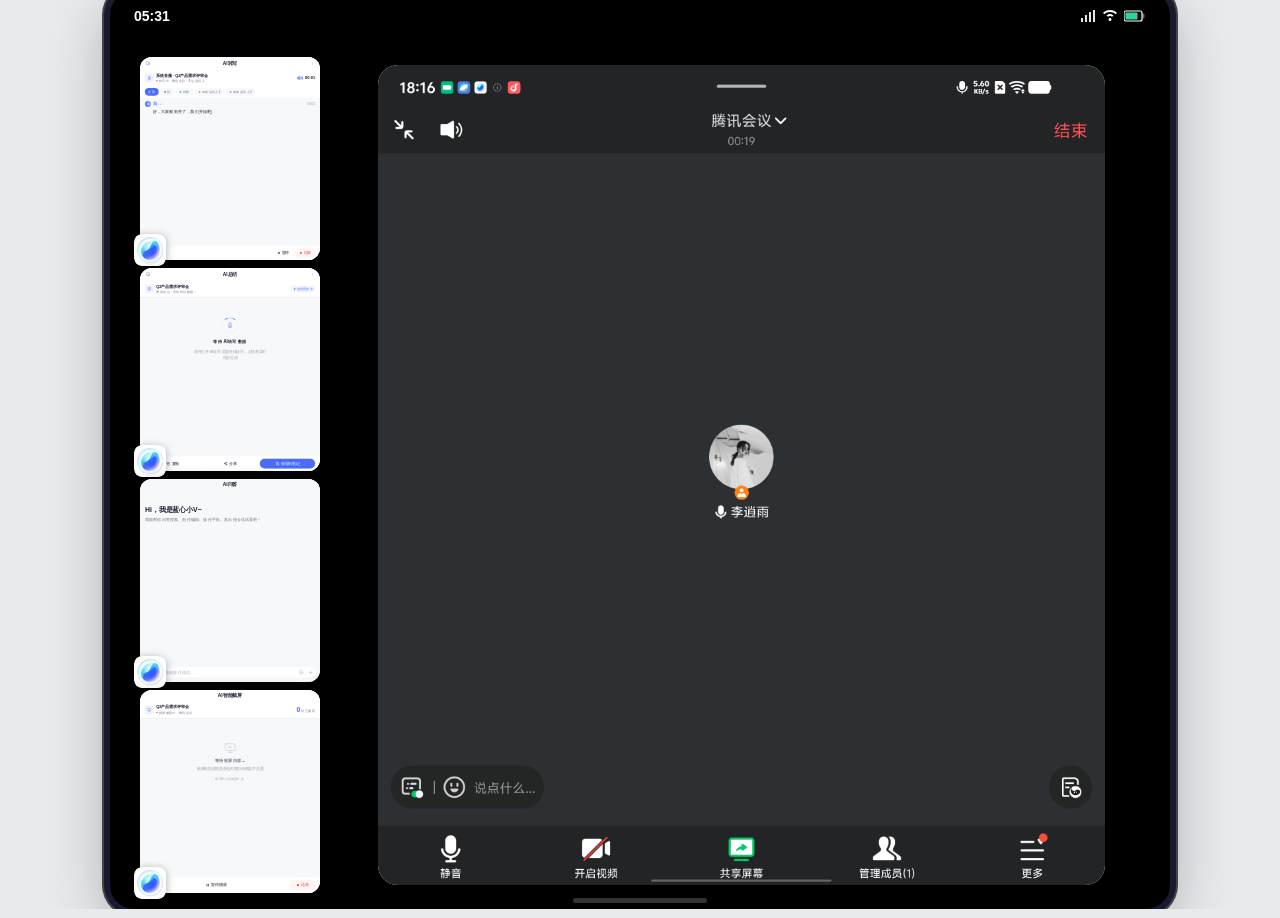
==== workspace.html @ 503a4800 "workspace demo: AI transcribe atomic workstation" ====
<!DOCTYPE html>
<html lang="zh-CN">
<head>
<meta charset="UTF-8">
<meta name="viewport" content="width=device-width, initial-scale=1.0, maximum-scale=1.0, user-scalable=no">
<title>原子工作台</title>
<link rel="stylesheet" href="workspace-style.css">
</head>
<body>

<div class="phone-statusbar">
  <span id="statusTime">10:35</span>
  <div class="phone-statusbar-right">
    <svg width="16" height="12" viewBox="0 0 16 12"><path d="M1 8h2v4H1zM5 5h2v7H5zM9 2h2v10H9zM13 0h2v12h-2z" fill="currentColor" opacity="0.9"/></svg>
    <svg width="16" height="12" viewBox="0 0 16 12"><path d="M8 2C5.8 2 3.8 2.9 2.3 4.3L1 3C2.8 1.1 5.3 0 8 0s5.2 1.1 7 3l-1.3 1.3C12.2 2.9 10.2 2 8 2zm3.5 3.5L10.2 6.8C9.6 6.3 8.8 6 8 6s-1.6.3-2.2.8L4.5 5.5C5.4 4.6 6.6 4 8 4s2.6.6 3.5 1.5zM8 8c-.8 0-1.5.7-1.5 1.5S7.2 11 8 11s1.5-.7 1.5-1.5S8.8 8 8 8z" fill="currentColor"/></svg>
    <svg width="22" height="12" viewBox="0 0 22 12"><rect x="0" y="1" width="18" height="10" rx="2" stroke="currentColor" stroke-width="1.2" fill="none"/><rect x="18.5" y="3.5" width="2" height="5" rx="1" fill="currentColor" opacity="0.4"/><rect x="1.5" y="2.5" width="12" height="7" rx="1" fill="#34D399"/></svg>
  </div>
</div>

<div class="workspace" id="workspace"></div>

<div class="home-indicator"></div>

<script src="workspace-app.js"></script>
</body>
</html>
---- workspace-style.css ----
* { margin: 0; padding: 0; box-sizing: border-box; }

html {
  width: 100%;
  height: 100%;
  background: #E8EAED;
  display: flex;
  align-items: center;
  justify-content: center;
}

body {
  font-family: -apple-system, BlinkMacSystemFont, "PingFang SC", "Helvetica Neue", sans-serif;
  background: #000;
  color: #fff;
  width: 1060px;
  height: 918px;
  overflow: hidden;
  display: flex;
  flex-direction: column;
  position: relative;
  border-radius: 24px;
  box-shadow: 0 0 0 6px #1a1a2e, 0 0 0 8px #444, 0 20px 60px rgba(0,0,0,0.3);
  flex-shrink: 0;
}

.phone-statusbar {
  background: transparent;
  height: 50px;
  padding: 0 24px;
  display: flex;
  align-items: center;
  justify-content: space-between;
  flex-shrink: 0;
  font-size: 14px;
  font-weight: 600;
  color: #fff;
  border-radius: 24px 24px 0 0;
}

.phone-statusbar-right {
  display: flex;
  align-items: center;
  gap: 6px;
}

.workspace {
  flex: 1;
  position: relative;
  overflow: hidden;
}

.app-slot {
  position: absolute;
  overflow: visible;
  background: #fff;
  box-shadow: 0 2px 16px rgba(0,0,0,0.18);
  cursor: pointer;
  transition: transform 0.15s ease;
}

.slot-clip {
  width: 100%;
  height: 100%;
  overflow: hidden;
  border-radius: inherit;
  position: relative;
}

.app-slot.is-main {
  box-shadow: 0 4px 24px rgba(0,0,0,0.15);
  cursor: default;
}

.app-slot.is-thumb:hover {
  transform: scale(1.03);
}

.app-slot.is-thumb:active {
  transform: scale(0.97);
}

.slot-iframe {
  border: none;
  position: absolute;
  top: 0;
  left: 0;
  transform-origin: top left;
}

.slot-img {
  display: block;
}

.slot-overlay {
  position: absolute;
  top: 0;
  left: 0;
  width: 100%;
  height: 100%;
  z-index: 2;
  cursor: pointer;
}

.app-slot.is-main .slot-overlay {
  display: none;
}

.slot-icon {
  position: absolute;
  bottom: -6px;
  left: -6px;
  width: 32px;
  height: 32px;
  border-radius: 8px;
  z-index: 5;
  box-shadow: 0 2px 8px rgba(0,0,0,0.35);
}

.app-slot.is-main .slot-icon {
  display: none;
}

.home-indicator {
  width: 134px;
  height: 5px;
  background: #fff;
  border-radius: 3px;
  position: absolute;
  bottom: 6px;
  left: 50%;
  transform: translateX(-50%);
  opacity: 0.2;
  z-index: 20;
}
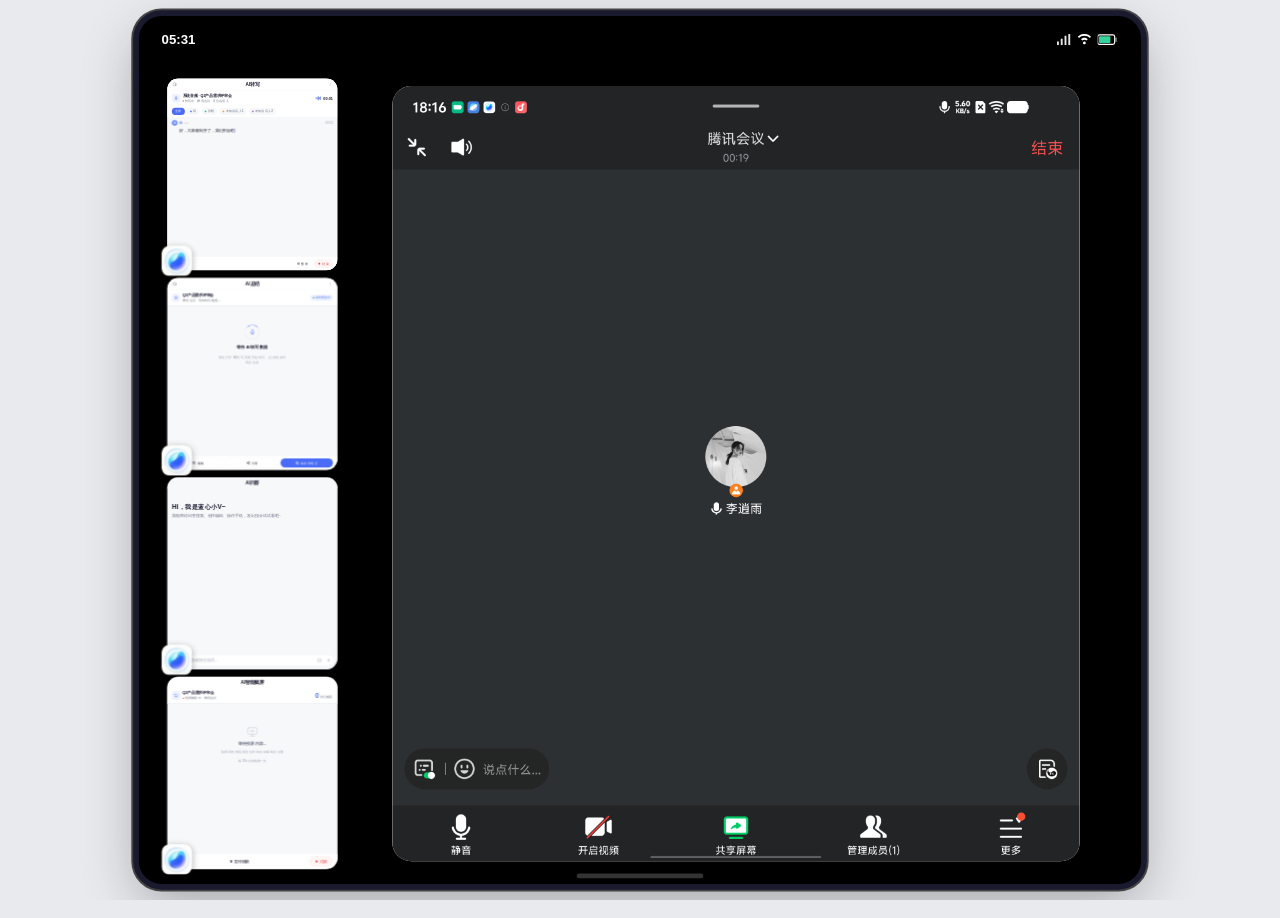
==== commit 469490f0: "mobile responsive: scale workspace to fit viewport" ====
--- a/workspace.html
+++ b/workspace.html
@@ -21,6 +21,21 @@
 
 <div class="home-indicator"></div>
 
+<script>
+(function() {
+  var W = 1060, H = 918, PAD = 32;
+  function fit() {
+    var vw = window.innerWidth;
+    var vh = window.innerHeight;
+    var sx = (vw - PAD) / W;
+    var sy = (vh - PAD) / H;
+    var s = Math.min(sx, sy, 1);
+    document.body.style.transform = 'scale(' + s + ')';
+  }
+  fit();
+  window.addEventListener('resize', fit);
+})();
+</script>
 <script src="workspace-app.js"></script>
 </body>
 </html>
--- a/workspace-style.css
+++ b/workspace-style.css
@@ -7,6 +7,7 @@
   display: flex;
   align-items: center;
   justify-content: center;
+  overflow: hidden;
 }
 
 body {
@@ -22,6 +23,7 @@
   border-radius: 24px;
   box-shadow: 0 0 0 6px #1a1a2e, 0 0 0 8px #444, 0 20px 60px rgba(0,0,0,0.3);
   flex-shrink: 0;
+  transform-origin: center center;
 }
 
 .phone-statusbar {
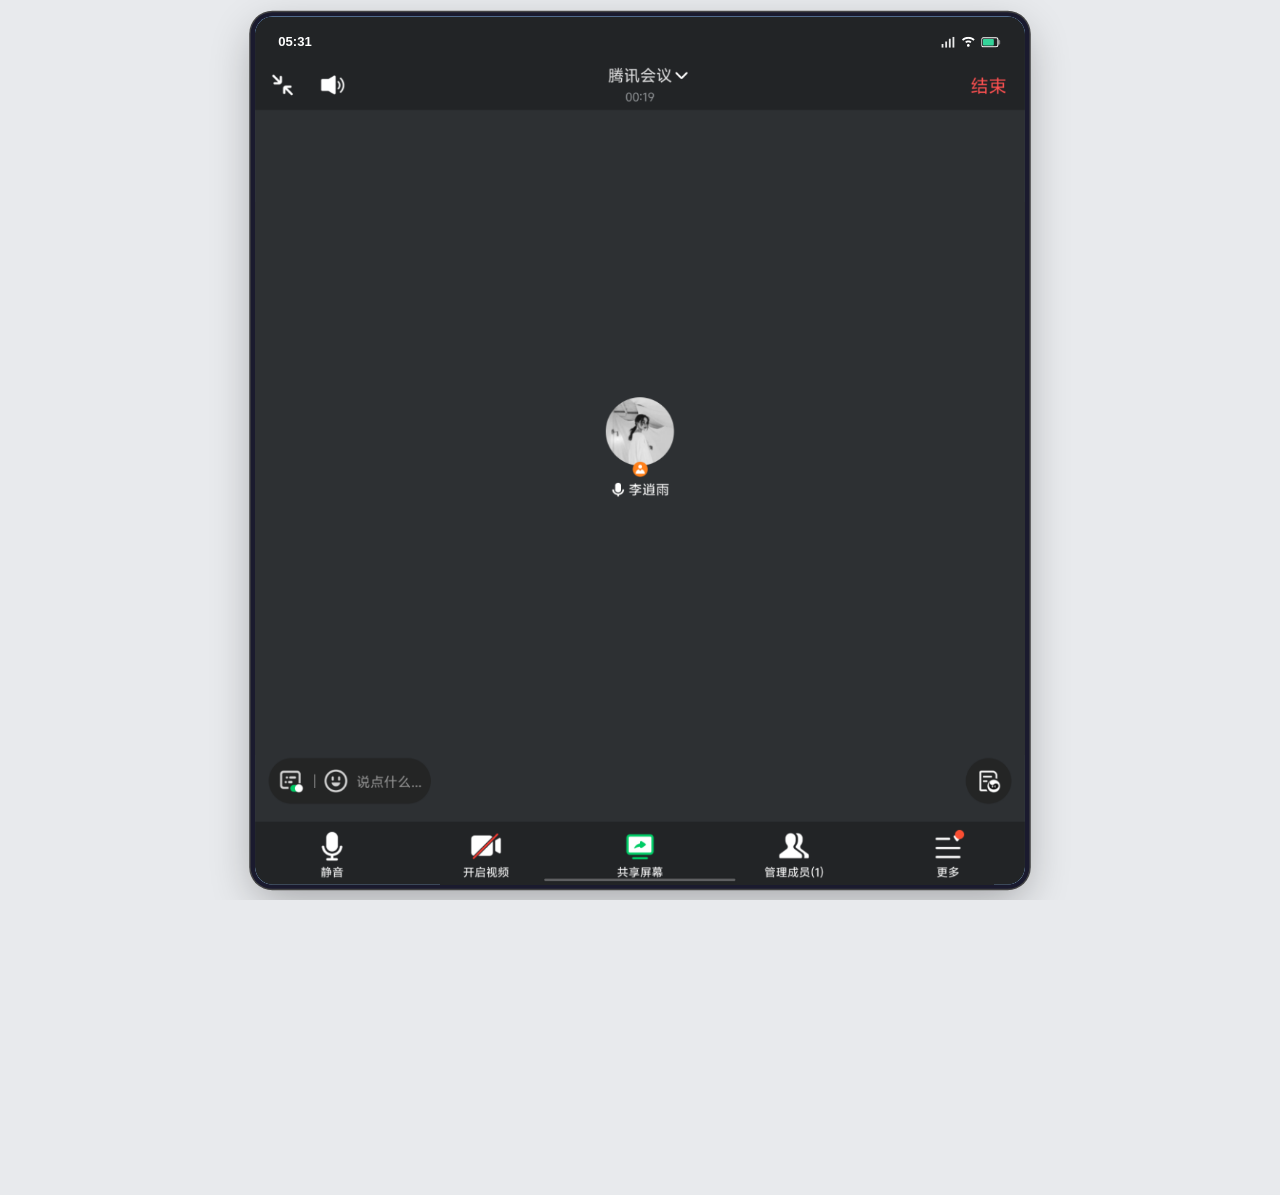
==== commit bfc3c98e: "feat: 小V侧边栏固定第1位 + xiaov主端页面 + swap动效优化 - 新增 getSideApps() 确保蓝心小V始终占据侧边栏第1个slot - 新增 xiaov.html 主端页面" ====
--- a/workspace.html
+++ b/workspace.html
@@ -17,13 +17,27 @@
   </div>
 </div>
 
+<div class="fullscreen-meeting" id="fullscreenMeeting">
+  <div class="fullscreen-cover"></div>
+  <img src="meeting-screenshot.png" class="fullscreen-img" draggable="false">
+</div>
+
+<div class="atom-island" id="atomIsland">
+  <div class="atom-island-inner" id="atomIslandInner">
+    <img src="xiaov-icon.png" class="atom-icon">
+    <span class="atom-title">AI辅助会议</span>
+    <div class="atom-spacer"></div>
+    <span class="atom-btn">AI工作台</span>
+  </div>
+</div>
+
 <div class="workspace" id="workspace"></div>
 
 <div class="home-indicator"></div>
 
 <script>
 (function() {
-  var W = 1060, H = 918, PAD = 32;
+  var W = 1060, H = 1195, PAD = 32;
   function fit() {
     var vw = window.innerWidth;
     var vh = window.innerHeight;
--- a/workspace-style.css
+++ b/workspace-style.css
@@ -12,10 +12,10 @@
 
 body {
   font-family: -apple-system, BlinkMacSystemFont, "PingFang SC", "Helvetica Neue", sans-serif;
-  background: #000;
+  background: linear-gradient(180deg, #4a7db5 0%, #6a9fd8 40%, #7baad0 70%, #5b8ab8 100%);
   color: #fff;
   width: 1060px;
-  height: 918px;
+  height: 1195px;
   overflow: hidden;
   display: flex;
   flex-direction: column;
@@ -28,37 +28,180 @@
 
 .phone-statusbar {
   background: transparent;
-  height: 50px;
-  padding: 0 24px;
+  height: 70px;
+  padding: 0 32px;
   display: flex;
   align-items: center;
   justify-content: space-between;
   flex-shrink: 0;
-  font-size: 14px;
+  font-size: 18px;
   font-weight: 600;
   color: #fff;
   border-radius: 24px 24px 0 0;
+  z-index: 50;
+  position: relative;
 }
 
 .phone-statusbar-right {
   display: flex;
   align-items: center;
-  gap: 6px;
+  gap: 8px;
+}
+
+.phone-statusbar-right svg {
+  width: 20px;
+  height: 15px;
+}
+
+.phone-statusbar-right svg:last-child {
+  width: 28px;
+  height: 15px;
+}
+
+.fullscreen-meeting {
+  position: absolute;
+  top: 0;
+  left: 0;
+  width: 100%;
+  height: 100%;
+  z-index: 30;
+  border-radius: 24px;
+  overflow: hidden;
+  will-change: transform, border-radius;
+  transform-origin: top left;
+  transition: transform 0.7s cubic-bezier(0.22, 1, 0.36, 1),
+              border-radius 0.7s cubic-bezier(0.22, 1, 0.36, 1);
+}
+
+.fullscreen-meeting.shrink-to-slot {
+  pointer-events: none;
+}
+
+.fullscreen-img {
+  width: 100%;
+  height: 100%;
+  object-fit: cover;
+  object-position: top center;
+  display: block;
+}
+
+.fullscreen-cover {
+  position: absolute;
+  top: 0;
+  left: 0;
+  width: 100%;
+  height: 70px;
+  background: #222426;
+  border-radius: 24px 24px 0 0;
+  transition: opacity 0.3s ease;
+}
+
+.fullscreen-meeting.shrink-to-slot .fullscreen-cover {
+  opacity: 0;
+}
+
+.atom-island {
+  position: absolute;
+  top: 10px;
+  left: 50%;
+  transform: translateX(-50%) scaleX(0);
+  z-index: 60;
+  opacity: 0;
+  transform-origin: center top;
+  transition: transform 0.5s cubic-bezier(0.34, 1.56, 0.64, 1), opacity 0.25s ease;
+  cursor: pointer;
+}
+
+.atom-island.show {
+  transform: translateX(-50%) scaleX(1);
+  opacity: 1;
+}
+
+.atom-island.dismiss {
+  transform: translateX(-50%) scaleX(0);
+  opacity: 0;
+  transition: transform 0.3s cubic-bezier(0.5, 0, 0.75, 0), opacity 0.2s ease;
+}
+
+.atom-island-inner {
+  display: flex;
+  align-items: center;
+  gap: 14px;
+  background: #1c1c1e;
+  border-radius: 36px;
+  padding: 12px 12px 12px 16px;
+  box-shadow: 0 6px 32px rgba(0,0,0,0.4);
+}
+
+.atom-spacer {
+  width: 40px;
+}
+
+.atom-icon {
+  width: 44px;
+  height: 44px;
+  border-radius: 11px;
+  flex-shrink: 0;
+}
+
+.atom-title {
+  font-size: 20px;
+  font-weight: 600;
+  color: #fff;
+  white-space: nowrap;
+}
+
+.atom-btn {
+  font-size: 18px;
+  font-weight: 600;
+  color: #fff;
+  background: #333;
+  border-radius: 24px;
+  padding: 8px 20px;
+  white-space: nowrap;
 }
 
 .workspace {
   flex: 1;
   position: relative;
   overflow: hidden;
+  visibility: hidden;
+}
+
+.workspace.show {
+  visibility: visible;
+}
+
+.app-slot.entering {
+  opacity: 0;
+  transform: scale(0.8);
+}
+
+.app-slot.entering.enter-go {
+  opacity: 1;
+  transform: scale(1);
+  transition: opacity 0.5s ease, transform 0.5s cubic-bezier(0.22, 1, 0.36, 1);
+}
+
+.app-slot.entering.enter-go.enter-d0 { transition-delay: 0s; }
+.app-slot.entering.enter-go.enter-d1 { transition-delay: 0.08s; }
+.app-slot.entering.enter-go.enter-d2 { transition-delay: 0.16s; }
+.app-slot.entering.enter-go.enter-d3 { transition-delay: 0.24s; }
+.app-slot.entering.enter-go.enter-d4 { transition-delay: 0.32s; }
+.app-slot.entering.enter-go.enter-d5 { transition-delay: 0.40s; }
+
+.app-slot.skip-enter {
+  opacity: 1 !important;
+  transform: none !important;
+  transition: none !important;
 }
 
 .app-slot {
   position: absolute;
   overflow: visible;
-  background: #fff;
+  background: #1a1a1a;
   box-shadow: 0 2px 16px rgba(0,0,0,0.18);
   cursor: pointer;
-  transition: transform 0.15s ease;
 }
 
 .slot-clip {
@@ -67,19 +210,58 @@
   overflow: hidden;
   border-radius: inherit;
   position: relative;
+  backface-visibility: hidden;
+  -webkit-backface-visibility: hidden;
 }
 
 .app-slot.is-main {
-  box-shadow: 0 4px 24px rgba(0,0,0,0.15);
+  box-shadow: 0 2px 16px rgba(0,0,0,0.18);
   cursor: default;
 }
 
-.app-slot.is-thumb:hover {
+.app-slot.is-thumb {
+  transition: transform 0.15s ease;
+}
+
+.app-slot.is-thumb:not(.swapping):hover {
   transform: scale(1.03);
 }
 
-.app-slot.is-thumb:active {
+.app-slot.is-thumb:not(.swapping):active {
   transform: scale(0.97);
+}
+
+.app-slot.swapping {
+  pointer-events: none;
+  will-change: left, top, width, height;
+  contain: layout style;
+}
+
+.app-slot.fly-out {
+  box-shadow: 0 8px 40px rgba(0,0,0,0.25);
+}
+.app-slot.fly-out:hover {
+  transform: scale(0.3);
+}
+
+.app-slot.is-placeholder {
+  background: rgba(255,255,255,0.08);
+  box-shadow: none;
+  border: 1.5px dashed rgba(255,255,255,0.2);
+  cursor: default;
+  display: flex;
+  align-items: center;
+  justify-content: center;
+}
+
+.app-slot.is-placeholder .slot-clip {
+  display: flex;
+  align-items: center;
+  justify-content: center;
+}
+
+.app-slot.is-placeholder .plus-svg {
+  opacity: 0.4;
 }
 
 .slot-iframe {
@@ -88,10 +270,16 @@
   top: 0;
   left: 0;
   transform-origin: top left;
+  will-change: transform;
 }
 
 .slot-img {
   display: block;
+  position: absolute;
+  top: 0;
+  left: 0;
+  transform-origin: top left;
+  will-change: transform;
 }
 
 .slot-overlay {
@@ -102,10 +290,6 @@
   height: 100%;
   z-index: 2;
   cursor: pointer;
-}
-
-.app-slot.is-main .slot-overlay {
-  display: none;
 }
 
 .slot-icon {
@@ -117,10 +301,37 @@
   border-radius: 8px;
   z-index: 5;
   box-shadow: 0 2px 8px rgba(0,0,0,0.35);
+  transition: opacity 0.15s ease;
 }
 
 .app-slot.is-main .slot-icon {
-  display: none;
+  opacity: 0;
+  pointer-events: none;
+}
+
+.slot-badge {
+  position: absolute;
+  bottom: -6px;
+  left: -6px;
+  width: 32px;
+  height: 32px;
+  border-radius: 8px;
+  z-index: 5;
+  display: flex;
+  align-items: center;
+  justify-content: center;
+  box-shadow: 0 2px 8px rgba(0,0,0,0.35);
+  transition: opacity 0.15s ease;
+}
+
+.slot-badge svg {
+  width: 18px;
+  height: 18px;
+}
+
+.app-slot.is-main .slot-badge {
+  opacity: 0;
+  pointer-events: none;
 }
 
 .home-indicator {
